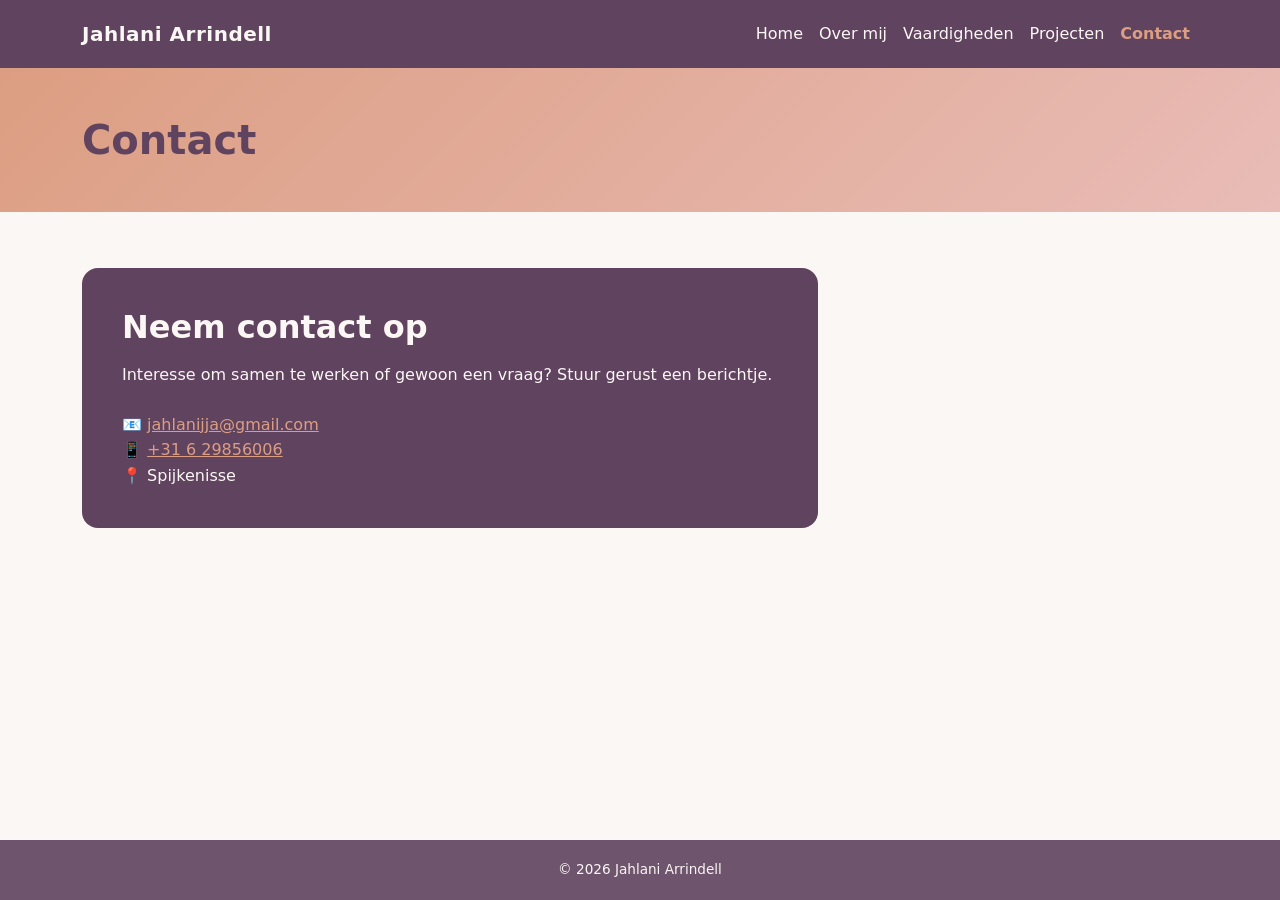
==== contact.html @ 41070d5d "g" ====
<!DOCTYPE html>
<html lang="nl">
<head>
    <meta charset="UTF-8">
    <meta name="viewport" content="width=device-width, initial-scale=1.0">
    <title>Contact — Jahlani Arrindell</title>
    <link href="https://cdn.jsdelivr.net/npm/bootstrap@5.3.3/dist/css/bootstrap.min.css" rel="stylesheet">
    <link href="style.css" rel="stylesheet">
</head>
<body>

    <nav class="navbar navbar-expand-lg sticky-top">
        <div class="container">
            <a class="navbar-brand" href="index.html">Jahlani Arrindell</a>
            <button class="navbar-toggler" type="button" data-bs-toggle="collapse" data-bs-target="#menu">
                <span class="navbar-toggler-icon"></span>
            </button>
            <div class="collapse navbar-collapse" id="menu">
                <ul class="navbar-nav ms-auto">
                    <li class="nav-item"><a class="nav-link" href="index.html">Home</a></li>
                    <li class="nav-item"><a class="nav-link" href="over.html">Over mij</a></li>
                    <li class="nav-item"><a class="nav-link" href="vaardigheden.html">Vaardigheden</a></li>
                    <li class="nav-item"><a class="nav-link" href="projecten.html">Projecten</a></li>
                    <li class="nav-item"><a class="nav-link active" href="contact.html">Contact</a></li>
                </ul>
            </div>
        </div>
    </nav>

    <main>
        <header class="page-header">
            <div class="container"><h1>Contact</h1></div>
        </header>

        <section class="content">
            <div class="container">
                <div class="row">
                    <div class="col-md-8">
                        <div class="contact-box">
                            <h2 class="mb-3">Neem contact op</h2>
                            <p>Interesse om samen te werken of gewoon een vraag? Stuur gerust een berichtje.</p>
                            <p class="mt-4 mb-0">
                                📧 <a href="mailto:jahlanijja@gmail.com">jahlanijja@gmail.com</a><br>
                                📱 <a href="tel:+31629856006">+31 6 29856006</a><br>
                                📍 Spijkenisse
                            </p>
                        </div>
                    </div>
                </div>
            </div>
        </section>
    </main>

    <footer>© 2026 Jahlani Arrindell</footer>
    <script src="https://cdn.jsdelivr.net/npm/bootstrap@5.3.3/dist/js/bootstrap.bundle.min.js"></script>
</body>
</html>
---- style.css ----
:root {
    --peach: #DC9E82;
    --sage:  #B9D2B1;
    --plum:  #60435F;
    --blue:  #6B9AC4;
    --pink:  #E9BCB7;
    --cream: #FBF7F4;
}

body {
    background: var(--cream);
    color: #2b2b2b;
    font-family: system-ui, -apple-system, sans-serif;
    line-height: 1.6;
    min-height: 100vh;
    display: flex;
    flex-direction: column;
}

main { flex: 1; }

h1, h2, h3, h4 {
    color: var(--plum);
    font-weight: 700;
}

a { color: var(--blue); }
a:hover { color: var(--plum); }

/* ===== Navbar ===== */
.navbar {
    background: var(--plum) !important;
    padding: .8rem 0;
}
.navbar-brand,
.navbar .nav-link {
    color: var(--cream) !important;
}
.navbar-brand {
    font-weight: 700;
    letter-spacing: .5px;
}
.navbar .nav-link:hover {
    color: var(--peach) !important;
}
.navbar .nav-link.active {
    color: var(--peach) !important;
    font-weight: 600;
}
.navbar-toggler { border-color: var(--cream); }
.navbar-toggler-icon { filter: invert(1); }

/* ===== Page header (kleine banner bovenaan elke pagina) ===== */
.page-header {
    background: linear-gradient(135deg, var(--peach), var(--pink));
    color: var(--plum);
    padding: 3rem 0;
}
.page-header h1 { font-size: 2.5rem; margin: 0; }
.page-header p { margin: .3rem 0 0; opacity: .85; }

/* ===== Hero (alleen homepage) ===== */
.hero {
    background: linear-gradient(135deg, var(--peach), var(--pink));
    color: var(--plum);
    padding: 6rem 0;
}
.hero h1 { font-size: 3.2rem; margin-bottom: .5rem; }
.hero .tagline { font-size: 1.3rem; opacity: .85; }
.hero-contact { margin-top: 1.5rem; font-size: .95rem; }
.hero-contact span { margin-right: 1.5rem; display: inline-block; }
.btn-plum {
    background: var(--plum);
    color: var(--cream);
    border: none;
    padding: .6rem 1.6rem;
    border-radius: .4rem;
    font-weight: 500;
    margin-top: 1.5rem;
}
.btn-plum:hover { background: var(--blue); color: var(--cream); }

/* ===== Content sections ===== */
.content { padding: 3.5rem 0; }
.section-title {
    border-bottom: 3px solid var(--peach);
    padding-bottom: .4rem;
    margin-bottom: 2rem;
    display: inline-block;
}

/* Skills */
.skill-tag {
    display: inline-block;
    background: var(--sage);
    color: var(--plum);
    padding: .4rem .9rem;
    border-radius: 2rem;
    margin: .25rem;
    font-size: .9rem;
    font-weight: 500;
}
.skill-tag.soft { background: var(--plum); color: var(--cream); }

/* Timeline */
.timeline-item {
    border-left: 3px solid var(--blue);
    padding: 0 0 1.5rem 1.2rem;
    margin-left: .5rem;
    position: relative;
}
.timeline-item::before {
    content: "";
    position: absolute;
    left: -8px; top: 4px;
    width: 13px; height: 13px;
    background: var(--blue);
    border-radius: 50%;
}
.timeline-item .year {
    color: var(--peach);
    font-weight: 700;
    font-size: .9rem;
    letter-spacing: .5px;
}
.timeline-item h4 { margin: .2rem 0 .1rem; font-size: 1.1rem; }
.timeline-item .place { color: #666; font-style: italic; margin-bottom: .4rem; }

/* Project cards */
.project-card {
    background: white;
    border-top: 5px solid var(--plum);
    padding: 1.5rem;
    border-radius: .5rem;
    height: 100%;
    transition: transform .2s;
}
.project-card:hover { transform: translateY(-4px); }
.project-card h3 { color: var(--plum); font-size: 1.2rem; margin-bottom: .3rem; }
.project-card .stack { color: var(--blue); font-size: .85rem; font-weight: 600; margin-bottom: .8rem; }

/* Contact */
.contact-box {
    background: var(--plum);
    color: var(--cream);
    padding: 2.5rem;
    border-radius: 1rem;
}
.contact-box h2 { color: var(--cream); }
.contact-box a { color: var(--peach); }
.contact-box a:hover { color: var(--pink); }

/* Footer */
footer {
    background: var(--plum);
    color: var(--cream);
    text-align: center;
    padding: 1.2rem;
    opacity: .9;
    font-size: .85rem;
}
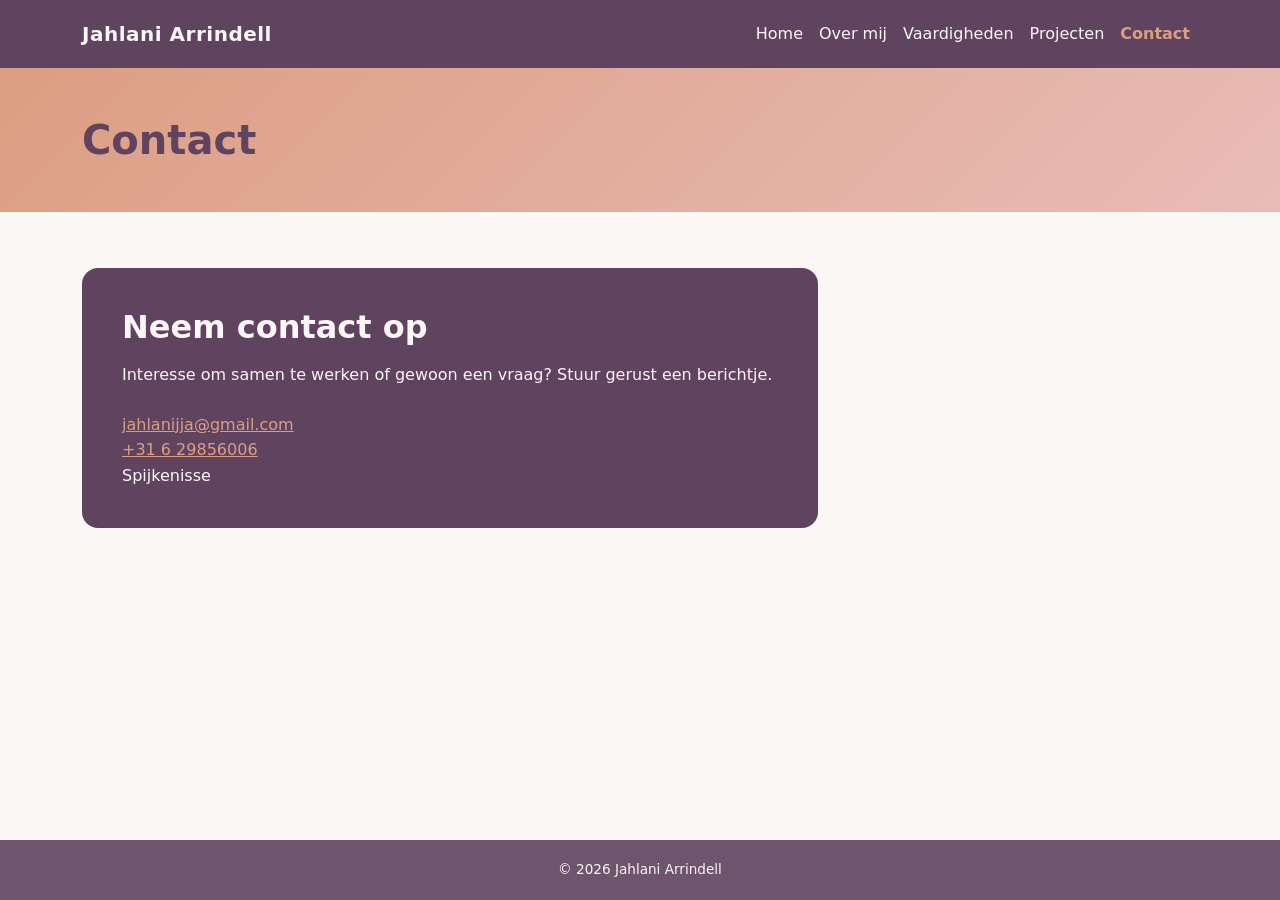
==== commit d2f33923: "g" ====
--- a/contact.html
+++ b/contact.html
@@ -40,9 +40,9 @@
                             <h2 class="mb-3">Neem contact op</h2>
                             <p>Interesse om samen te werken of gewoon een vraag? Stuur gerust een berichtje.</p>
                             <p class="mt-4 mb-0">
-                                📧 <a href="mailto:jahlanijja@gmail.com">jahlanijja@gmail.com</a><br>
-                                📱 <a href="tel:+31629856006">+31 6 29856006</a><br>
-                                📍 Spijkenisse
+                                <a href="mailto:jahlanijja@gmail.com">jahlanijja@gmail.com</a><br>
+                                <a href="tel:+31629856006">+31 6 29856006</a><br>
+                               Spijkenisse
                             </p>
                         </div>
                     </div>
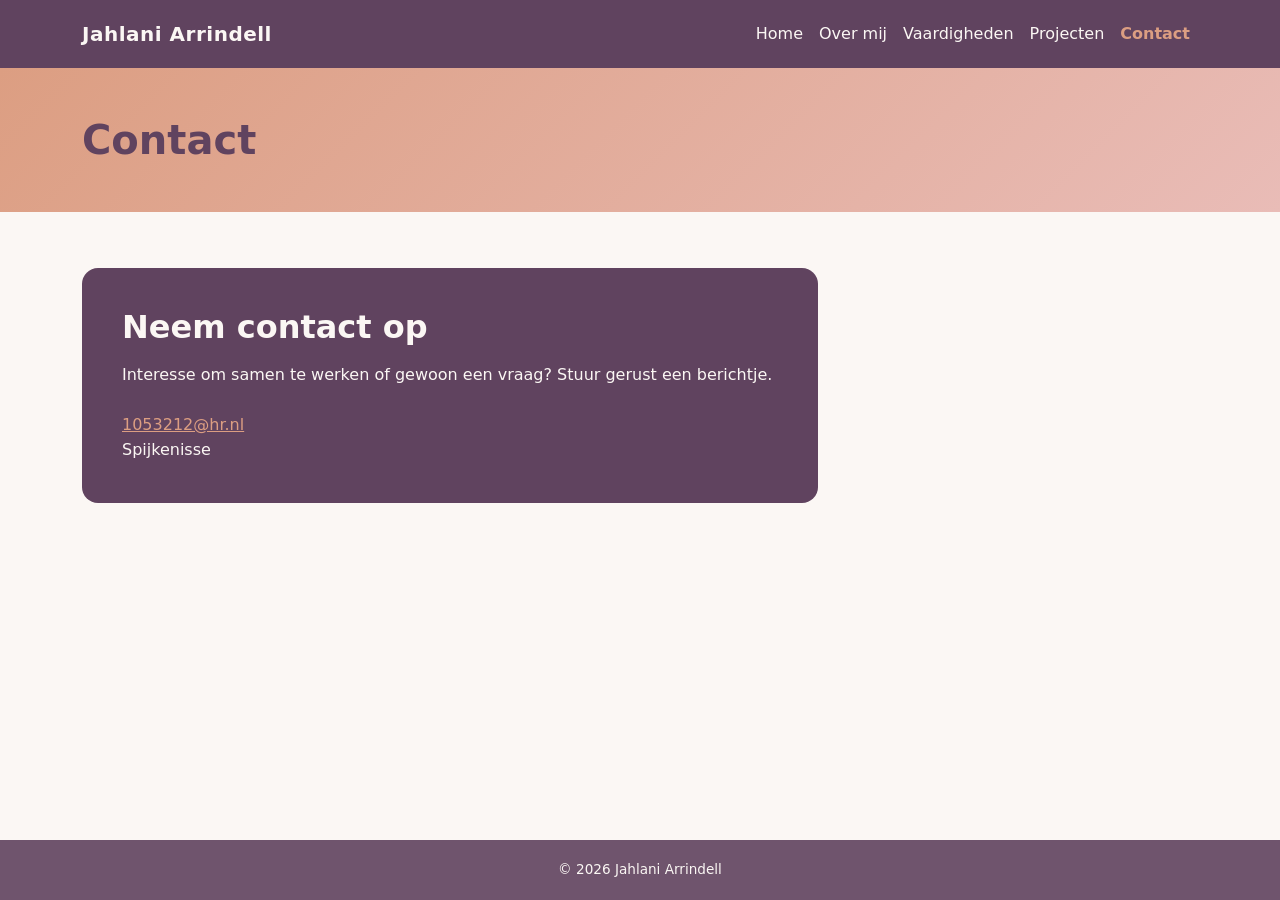
==== commit 5c5a0573: "g" ====
--- a/contact.html
+++ b/contact.html
@@ -40,8 +40,7 @@
                             <h2 class="mb-3">Neem contact op</h2>
                             <p>Interesse om samen te werken of gewoon een vraag? Stuur gerust een berichtje.</p>
                             <p class="mt-4 mb-0">
-                                <a href="mailto:jahlanijja@gmail.com">jahlanijja@gmail.com</a><br>
-                                <a href="tel:+31629856006">+31 6 29856006</a><br>
+                                <a href="mailto:1053212@hr.nl">1053212@hr.nl</a><br>
                                Spijkenisse
                             </p>
                         </div>
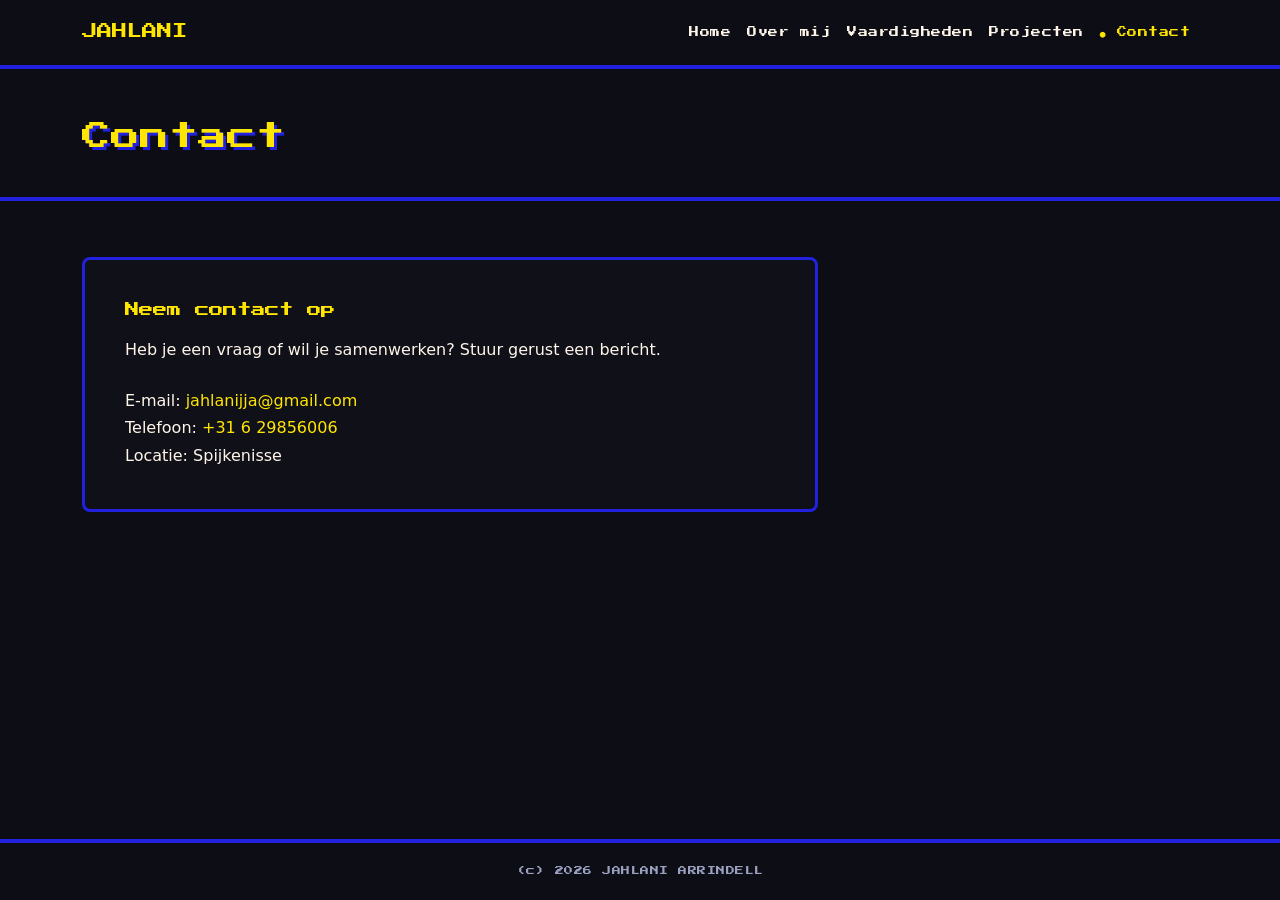
==== commit d2536dbc: "Update portfolio pages with new styling and content enhancements" ====
--- a/contact.html
+++ b/contact.html
@@ -4,14 +4,15 @@
     <meta charset="UTF-8">
     <meta name="viewport" content="width=device-width, initial-scale=1.0">
     <title>Contact — Jahlani Arrindell</title>
+    <link rel="preconnect" href="https://fonts.googleapis.com">
+    <link href="https://fonts.googleapis.com/css2?family=Press+Start+2P&display=swap" rel="stylesheet">
     <link href="https://cdn.jsdelivr.net/npm/bootstrap@5.3.3/dist/css/bootstrap.min.css" rel="stylesheet">
     <link href="style.css" rel="stylesheet">
 </head>
 <body>
-
     <nav class="navbar navbar-expand-lg sticky-top">
         <div class="container">
-            <a class="navbar-brand" href="index.html">Jahlani Arrindell</a>
+            <a class="navbar-brand" href="index.html">JAHLANI</a>
             <button class="navbar-toggler" type="button" data-bs-toggle="collapse" data-bs-target="#menu">
                 <span class="navbar-toggler-icon"></span>
             </button>
@@ -28,20 +29,18 @@
     </nav>
 
     <main>
-        <header class="page-header">
-            <div class="container"><h1>Contact</h1></div>
-        </header>
-
+        <header class="page-header"><div class="container"><h1>Contact</h1></div></header>
         <section class="content">
             <div class="container">
                 <div class="row">
                     <div class="col-md-8">
                         <div class="contact-box">
-                            <h2 class="mb-3">Neem contact op</h2>
-                            <p>Interesse om samen te werken of gewoon een vraag? Stuur gerust een berichtje.</p>
+                            <h2 class="mb-3" style="font-size:.9rem;">Neem contact op</h2>
+                            <p>Heb je een vraag of wil je samenwerken? Stuur gerust een bericht.</p>
                             <p class="mt-4 mb-0">
-                                <a href="mailto:1053212@hr.nl">1053212@hr.nl</a><br>
-                               Spijkenisse
+                                E-mail: <a href="mailto:jahlanijja@gmail.com">jahlanijja@gmail.com</a><br>
+                                Telefoon: <a href="tel:+31629856006">+31 6 29856006</a><br>
+                                Locatie: Spijkenisse
                             </p>
                         </div>
                     </div>
@@ -50,7 +49,7 @@
         </section>
     </main>
 
-    <footer>© 2026 Jahlani Arrindell</footer>
+    <footer>(c) 2026 JAHLANI ARRINDELL</footer>
     <script src="https://cdn.jsdelivr.net/npm/bootstrap@5.3.3/dist/js/bootstrap.bundle.min.js"></script>
 </body>
 </html>
--- a/style.css
+++ b/style.css
@@ -1,161 +1,247 @@
+/* ===== Pac-Man thema ===== */
 :root {
-    --peach: #DC9E82;
-    --sage:  #B9D2B1;
-    --plum:  #60435F;
-    --blue:  #6B9AC4;
-    --pink:  #E9BCB7;
-    --cream: #FBF7F4;
-}
+    --bg:     #0d0d16;   /* maze-zwart */
+    --maze:   #2121DE;   /* Pac-Man doolhof-blauw */
+    --pac:    #FFE600;   /* Pac-Man geel */
+    --blinky: #FF2D2D;   /* rode ghost */
+    --pinky:  #FFB8FF;   /* roze ghost */
+    --inky:   #29E0E0;   /* cyaan ghost */
+    --clyde:  #FFB852;   /* oranje ghost */
+    --pellet: #FFF6E9;   /* tekst / pellets */
+    --dim:    #9aa0c0;   /* gedempte tekst */
+}
+
+* { box-sizing: border-box; }
 
 body {
-    background: var(--cream);
-    color: #2b2b2b;
-    font-family: system-ui, -apple-system, sans-serif;
-    line-height: 1.6;
+    background: var(--bg);
+    color: var(--pellet);
+    font-family: "Segoe UI", system-ui, -apple-system, sans-serif;
+    line-height: 1.7;
     min-height: 100vh;
     display: flex;
     flex-direction: column;
-}
-
+    margin: 0;
+}
 main { flex: 1; }
 
-h1, h2, h3, h4 {
-    color: var(--plum);
-    font-weight: 700;
-}
-
-a { color: var(--blue); }
-a:hover { color: var(--plum); }
-
-/* ===== Navbar ===== */
+h1, h2, h3 {
+    font-family: "Press Start 2P", monospace;
+    color: var(--pac);
+    line-height: 1.4;
+}
+h4 { color: var(--pac); font-weight: 700; }
+
+a { color: var(--inky); text-decoration: none; }
+a:hover { color: var(--pac); }
+
+/* ===== Navbar = doolhofbalk ===== */
 .navbar {
-    background: var(--plum) !important;
-    padding: .8rem 0;
-}
-.navbar-brand,
+    background: var(--bg) !important;
+    border-bottom: 4px solid var(--maze);
+    padding: .9rem 0;
+}
+.navbar-brand {
+    font-family: "Press Start 2P", monospace;
+    font-size: .95rem;
+    color: var(--pac) !important;
+}
 .navbar .nav-link {
-    color: var(--cream) !important;
-}
-.navbar-brand {
-    font-weight: 700;
-    letter-spacing: .5px;
-}
-.navbar .nav-link:hover {
-    color: var(--peach) !important;
-}
+    font-family: "Press Start 2P", monospace;
+    font-size: .62rem;
+    color: var(--pellet) !important;
+    padding: .5rem .8rem;
+    letter-spacing: .5px;
+}
+.navbar .nav-link:hover { color: var(--inky) !important; }
 .navbar .nav-link.active {
-    color: var(--peach) !important;
-    font-weight: 600;
-}
-.navbar-toggler { border-color: var(--cream); }
-.navbar-toggler-icon { filter: invert(1); }
-
-/* ===== Page header (kleine banner bovenaan elke pagina) ===== */
+    color: var(--pac) !important;
+}
+.navbar .nav-link.active::before {
+    content: "● ";
+    color: var(--pac);
+    font-size: .6rem;
+}
+.navbar-toggler {
+    border: 2px solid var(--pac);
+    padding: .25rem .5rem;
+}
+.navbar-toggler-icon {
+    background-image: url("data:image/svg+xml,%3csvg xmlns='http://www.w3.org/2000/svg' viewBox='0 0 30 30'%3e%3cpath stroke='%23FFE600' stroke-width='2.5' stroke-linecap='round' d='M4 7h22M4 15h22M4 23h22'/%3e%3c/svg%3e");
+}
+
+/* ===== Hero ===== */
+.hero {
+    padding: 5.5rem 0 5rem;
+    position: relative;
+    overflow: hidden;
+}
+.hero h1 {
+    font-size: clamp(1.5rem, 5vw, 2.6rem);
+    margin-bottom: 1.2rem;
+    text-shadow: 3px 3px 0 var(--maze);
+}
+.hero .tagline {
+    font-family: "Press Start 2P", monospace;
+    font-size: .7rem;
+    color: var(--inky);
+    margin-bottom: 2rem;
+    letter-spacing: 1px;
+}
+
+/* Pac-Man eet pellets (signature) */
+.chase {
+    display: flex;
+    align-items: center;
+    gap: 1.1rem;
+    margin: 2.5rem 0 1rem;
+    height: 38px;
+}
+.pacman {
+    width: 38px; height: 38px;
+    background: var(--pac);
+    border-radius: 50%;
+    clip-path: polygon(100% 25%, 44% 50%, 100% 75%, 100% 100%, 0 100%, 0 0, 100% 0);
+    animation: chomp .35s linear infinite;
+    flex: 0 0 auto;
+}
+.pellet-dot {
+    width: 11px; height: 11px;
+    background: var(--pellet);
+    border-radius: 50%;
+    flex: 0 0 auto;
+}
+@keyframes chomp {
+    0%, 100% { clip-path: polygon(100% 25%, 44% 50%, 100% 75%, 100% 100%, 0 100%, 0 0, 100% 0); }
+    50%      { clip-path: polygon(100% 50%, 44% 50%, 100% 50%, 100% 100%, 0 100%, 0 0, 100% 0); }
+}
+
+.btn-pac {
+    background: var(--pac);
+    color: var(--bg);
+    font-family: "Press Start 2P", monospace;
+    font-size: .65rem;
+    border: none;
+    padding: .9rem 1.4rem;
+    border-radius: 4px;
+    letter-spacing: .5px;
+}
+.btn-pac:hover { background: var(--inky); color: var(--bg); }
+
+/* ===== Page header (subpagina's) ===== */
 .page-header {
-    background: linear-gradient(135deg, var(--peach), var(--pink));
-    color: var(--plum);
-    padding: 3rem 0;
-}
-.page-header h1 { font-size: 2.5rem; margin: 0; }
-.page-header p { margin: .3rem 0 0; opacity: .85; }
-
-/* ===== Hero (alleen homepage) ===== */
-.hero {
-    background: linear-gradient(135deg, var(--peach), var(--pink));
-    color: var(--plum);
-    padding: 6rem 0;
-}
-.hero h1 { font-size: 3.2rem; margin-bottom: .5rem; }
-.hero .tagline { font-size: 1.3rem; opacity: .85; }
-.hero-contact { margin-top: 1.5rem; font-size: .95rem; }
-.hero-contact span { margin-right: 1.5rem; display: inline-block; }
-.btn-plum {
-    background: var(--plum);
-    color: var(--cream);
-    border: none;
-    padding: .6rem 1.6rem;
-    border-radius: .4rem;
-    font-weight: 500;
-    margin-top: 1.5rem;
-}
-.btn-plum:hover { background: var(--blue); color: var(--cream); }
-
-/* ===== Content sections ===== */
+    border-bottom: 4px solid var(--maze);
+    padding: 3rem 0 2.5rem;
+}
+.page-header h1 {
+    font-size: clamp(1.2rem, 4vw, 1.8rem);
+    margin: 0;
+    text-shadow: 3px 3px 0 var(--maze);
+}
+
+/* ===== Content ===== */
 .content { padding: 3.5rem 0; }
 .section-title {
-    border-bottom: 3px solid var(--peach);
-    padding-bottom: .4rem;
+    font-size: 1rem;
+    border-bottom: 3px solid var(--pac);
+    padding-bottom: .5rem;
     margin-bottom: 2rem;
     display: inline-block;
 }
 
-/* Skills */
+/* Skills = pellets */
 .skill-tag {
     display: inline-block;
-    background: var(--sage);
-    color: var(--plum);
-    padding: .4rem .9rem;
+    background: transparent;
+    color: var(--pellet);
+    border: 2px solid var(--maze);
+    padding: .45rem 1rem;
     border-radius: 2rem;
-    margin: .25rem;
+    margin: .3rem;
     font-size: .9rem;
-    font-weight: 500;
-}
-.skill-tag.soft { background: var(--plum); color: var(--cream); }
+}
+.skill-tag.soft {
+    border-color: var(--pinky);
+    color: var(--pinky);
+}
 
 /* Timeline */
 .timeline-item {
-    border-left: 3px solid var(--blue);
-    padding: 0 0 1.5rem 1.2rem;
+    border-left: 3px solid var(--maze);
+    padding: 0 0 1.6rem 1.3rem;
     margin-left: .5rem;
     position: relative;
 }
 .timeline-item::before {
     content: "";
     position: absolute;
-    left: -8px; top: 4px;
-    width: 13px; height: 13px;
-    background: var(--blue);
+    left: -9px; top: 5px;
+    width: 14px; height: 14px;
+    background: var(--pac);
     border-radius: 50%;
 }
 .timeline-item .year {
-    color: var(--peach);
-    font-weight: 700;
-    font-size: .9rem;
-    letter-spacing: .5px;
-}
-.timeline-item h4 { margin: .2rem 0 .1rem; font-size: 1.1rem; }
-.timeline-item .place { color: #666; font-style: italic; margin-bottom: .4rem; }
-
-/* Project cards */
+    font-family: "Press Start 2P", monospace;
+    color: var(--inky);
+    font-size: .6rem;
+    letter-spacing: .5px;
+}
+.timeline-item h4 { margin: .5rem 0 .1rem; font-size: 1.1rem; }
+.timeline-item .place { color: var(--dim); font-style: italic; margin-bottom: .4rem; }
+
+/* Project cards = ghosts */
 .project-card {
-    background: white;
-    border-top: 5px solid var(--plum);
+    background: #14142099;
+    border: 2px solid var(--maze);
+    border-top-width: 6px;
     padding: 1.5rem;
-    border-radius: .5rem;
+    border-radius: 6px;
     height: 100%;
-    transition: transform .2s;
-}
-.project-card:hover { transform: translateY(-4px); }
-.project-card h3 { color: var(--plum); font-size: 1.2rem; margin-bottom: .3rem; }
-.project-card .stack { color: var(--blue); font-size: .85rem; font-weight: 600; margin-bottom: .8rem; }
+}
+.project-card.ghost-red    { border-top-color: var(--blinky); }
+.project-card.ghost-pink   { border-top-color: var(--pinky); }
+.project-card.ghost-cyan   { border-top-color: var(--inky); }
+.project-card h3 { font-size: .85rem; margin-bottom: .6rem; }
+.project-card .stack {
+    font-family: "Press Start 2P", monospace;
+    color: var(--inky);
+    font-size: .55rem;
+    margin-bottom: .9rem;
+    line-height: 1.6;
+}
+.project-card .repo {
+    display: inline-block;
+    margin-top: .8rem;
+    font-family: "Press Start 2P", monospace;
+    font-size: .55rem;
+    color: var(--pac);
+    border: 2px solid var(--pac);
+    padding: .45rem .7rem;
+    border-radius: 4px;
+}
+.project-card .repo:hover { background: var(--pac); color: var(--bg); }
 
 /* Contact */
 .contact-box {
-    background: var(--plum);
-    color: var(--cream);
+    border: 3px solid var(--maze);
     padding: 2.5rem;
-    border-radius: 1rem;
-}
-.contact-box h2 { color: var(--cream); }
-.contact-box a { color: var(--peach); }
-.contact-box a:hover { color: var(--pink); }
-
-/* Footer */
+    border-radius: 8px;
+    background: #14142066;
+}
+.contact-box a { color: var(--pac); }
+.contact-box a:hover { color: var(--inky); }
+
 footer {
-    background: var(--plum);
-    color: var(--cream);
+    border-top: 4px solid var(--maze);
     text-align: center;
-    padding: 1.2rem;
-    opacity: .9;
-    font-size: .85rem;
-}
+    padding: 1.3rem;
+    color: var(--dim);
+    font-family: "Press Start 2P", monospace;
+    font-size: .55rem;
+    letter-spacing: .5px;
+}
+
+/* Toegankelijkheid: animatie uit bij voorkeur */
+@media (prefers-reduced-motion: reduce) {
+    .pacman { animation: none; }
+}
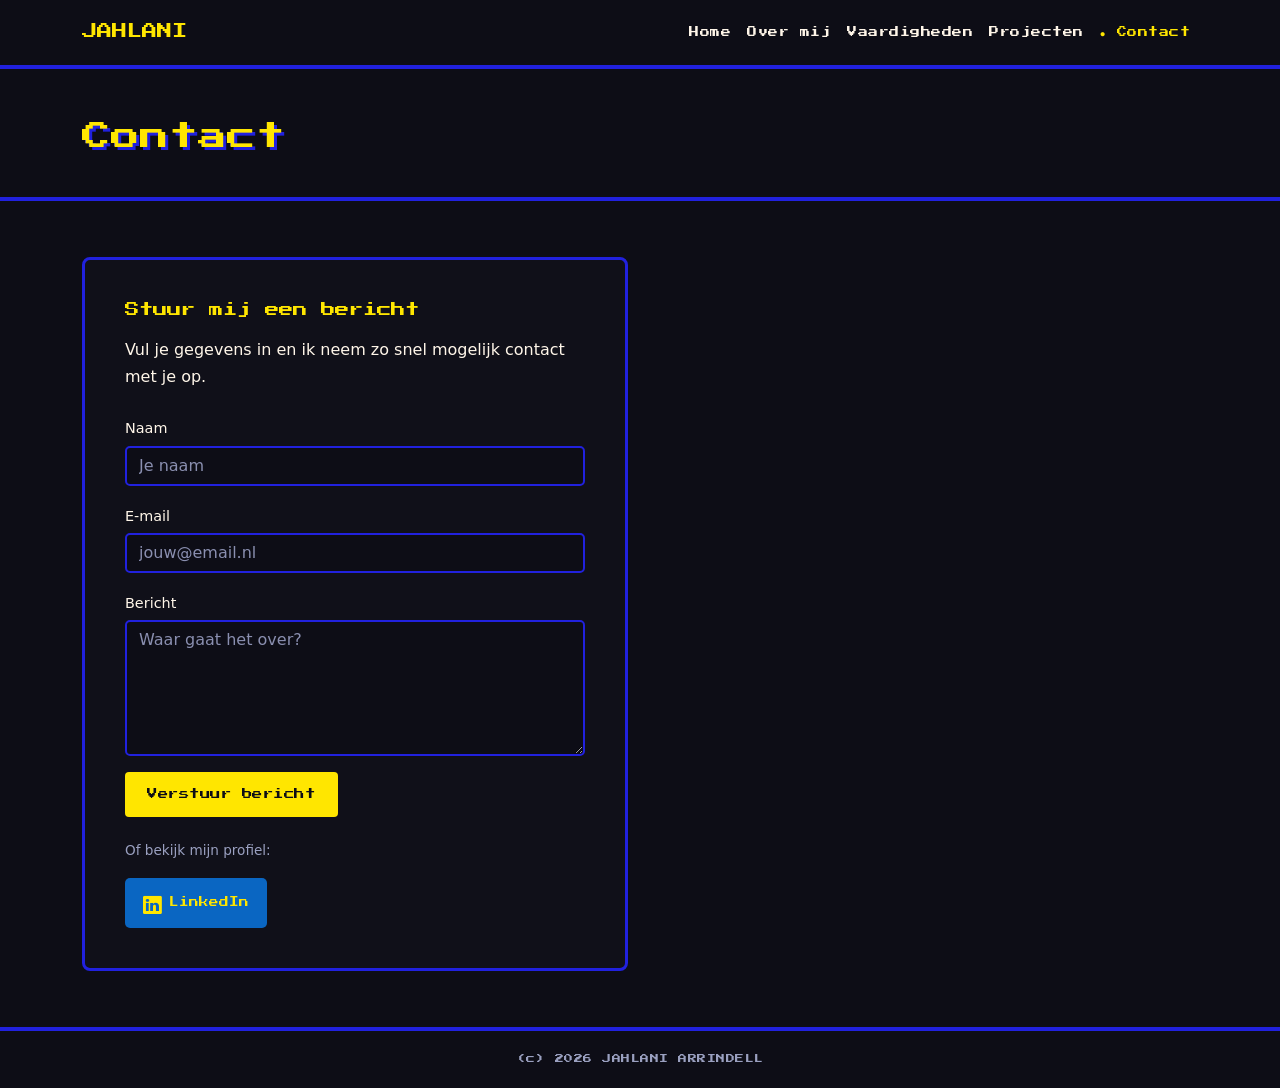
==== commit 56d27dae: "f" ====
--- a/contact.html
+++ b/contact.html
@@ -7,6 +7,7 @@
     <link rel="preconnect" href="https://fonts.googleapis.com">
     <link href="https://fonts.googleapis.com/css2?family=Press+Start+2P&display=swap" rel="stylesheet">
     <link href="https://cdn.jsdelivr.net/npm/bootstrap@5.3.3/dist/css/bootstrap.min.css" rel="stylesheet">
+    <link href="https://cdn.jsdelivr.net/npm/bootstrap-icons@1.11.3/font/bootstrap-icons.css" rel="stylesheet">
     <link href="style.css" rel="stylesheet">
 </head>
 <body>
@@ -33,15 +34,31 @@
         <section class="content">
             <div class="container">
                 <div class="row">
-                    <div class="col-md-8">
+                    <div class="col-md-8 col-lg-6">
                         <div class="contact-box">
-                            <h2 class="mb-3" style="font-size:.9rem;">Neem contact op</h2>
-                            <p>Heb je een vraag of wil je samenwerken? Stuur gerust een bericht.</p>
-                            <p class="mt-4 mb-0">
-                                E-mail: <a href="mailto:jahlanijja@gmail.com">jahlanijja@gmail.com</a><br>
-                                Telefoon: <a href="tel:+31629856006">+31 6 29856006</a><br>
-                                Locatie: Spijkenisse
-                            </p>
+                            <h2 class="mb-3" style="font-size:.9rem;">Stuur mij een bericht</h2>
+                            <p class="mb-4">Vul je gegevens in en ik neem zo snel mogelijk contact met je op.</p>
+
+                            <form action="https://formspree.io/f/JOUW_FORM_ID" method="POST">
+                                <div class="mb-3">
+                                    <label class="form-label" for="naam">Naam</label>
+                                    <input type="text" class="form-control" id="naam" name="naam" placeholder="Je naam" required>
+                                </div>
+                                <div class="mb-3">
+                                    <label class="form-label" for="email">E-mail</label>
+                                    <input type="email" class="form-control" id="email" name="email" placeholder="jouw@email.nl" required>
+                                </div>
+                                <div class="mb-3">
+                                    <label class="form-label" for="bericht">Bericht</label>
+                                    <textarea class="form-control" id="bericht" name="bericht" rows="5" placeholder="Waar gaat het over?" required></textarea>
+                                </div>
+                                <button type="submit" class="btn btn-pac">Verstuur bericht</button>
+                            </form>
+
+                            <p class="contact-divider">Of bekijk mijn profiel:</p>
+                            <a href="https://www.linkedin.com/in/JOUW-PROFIEL" target="_blank" rel="noopener" class="btn-linkedin">
+                                <i class="bi bi-linkedin"></i> LinkedIn
+                            </a>
                         </div>
                     </div>
                 </div>
@@ -52,4 +69,4 @@
     <footer>(c) 2026 JAHLANI ARRINDELL</footer>
     <script src="https://cdn.jsdelivr.net/npm/bootstrap@5.3.3/dist/js/bootstrap.bundle.min.js"></script>
 </body>
-</html>
+</html>
--- a/style.css
+++ b/style.css
@@ -245,3 +245,92 @@
 @media (prefers-reduced-motion: reduce) {
     .pacman { animation: none; }
 }
+
+/* ===== Tech-iconen raster ===== */
+.tech-grid {
+    display: grid;
+    grid-template-columns: repeat(auto-fill, minmax(115px, 1fr));
+    gap: 1rem;
+    margin-bottom: 1rem;
+}
+.tech-item {
+    border: 2px solid var(--maze);
+    border-radius: 8px;
+    padding: 1.3rem .5rem 1rem;
+    text-align: center;
+    background: #14142066;
+    transition: border-color .2s, transform .2s;
+}
+.tech-item:hover {
+    border-color: var(--pac);
+    transform: translateY(-3px);
+}
+.tech-item i {
+    font-size: 2.7rem;
+    display: block;
+    margin-bottom: .7rem;
+    color: var(--pellet);
+}
+.tech-item .name {
+    font-size: .82rem;
+    color: var(--pellet);
+}
+
+/* ===== Profielfoto op home ===== */
+.profile-photo {
+    width: 100%;
+    max-width: 260px;
+    aspect-ratio: 1 / 1;
+    object-fit: cover;
+    border-radius: 50%;
+    border: 5px solid var(--pac);
+    box-shadow: 0 0 0 6px var(--maze);
+}
+.hero .intro-text {
+    font-size: 1rem;
+    color: var(--pellet);
+    max-width: 30rem;
+    margin-bottom: 1.6rem;
+}
+
+/* ===== Contactformulier ===== */
+.form-label {
+    color: var(--pellet);
+    font-size: .9rem;
+    margin-bottom: .3rem;
+}
+.contact-box .form-control {
+    background: #0d0d16;
+    border: 2px solid var(--maze);
+    color: var(--pellet);
+    border-radius: 5px;
+}
+.contact-box .form-control::placeholder { color: #8a8fb0; }
+.contact-box .form-control:focus {
+    background: #0d0d16;
+    border-color: var(--pac);
+    color: var(--pellet);
+    box-shadow: 0 0 0 .2rem rgba(255, 230, 0, .25);
+}
+
+/* ===== LinkedIn knop ===== */
+.contact-divider {
+    margin: 1.4rem 0 1rem;
+    color: var(--dim);
+    font-size: .85rem;
+}
+.btn-linkedin {
+    display: inline-flex;
+    align-items: center;
+    gap: .55rem;
+    background: #0A66C2;
+    color: #fff;
+    font-family: "Press Start 2P", monospace;
+    font-size: .6rem;
+    line-height: 1.4;
+    padding: .75rem 1.1rem;
+    border-radius: 5px;
+    text-decoration: none;
+}
+.btn-linkedin:hover { background: #094f96; color: #fff; }
+.btn-linkedin i { font-size: 1.15rem; }
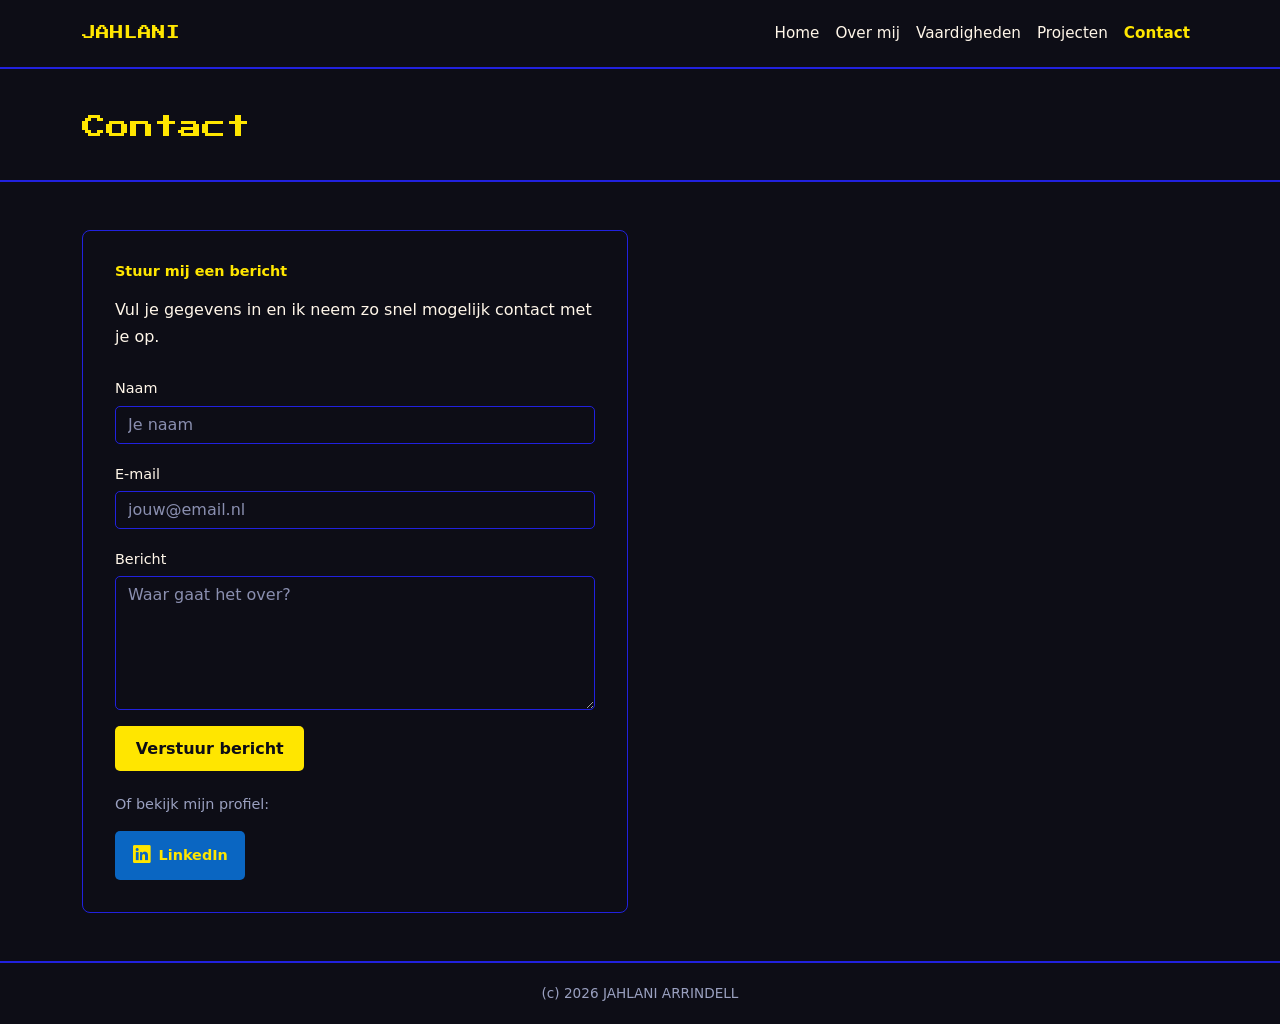
==== commit 46218071: "f" ====
--- a/contact.html
+++ b/contact.html
@@ -39,7 +39,9 @@
                             <h2 class="mb-3" style="font-size:.9rem;">Stuur mij een bericht</h2>
                             <p class="mb-4">Vul je gegevens in en ik neem zo snel mogelijk contact met je op.</p>
 
-                            <form action="https://formspree.io/f/JOUW_FORM_ID" method="POST">
+                            <form id="contactForm" action="https://formspree.io/f/xnjknzzq" method="POST">
+                                <input type="hidden" name="_subject" value="Nieuw bericht via je portfolio">
+                                <input type="text" name="_gotcha" style="display:none" tabindex="-1" autocomplete="off">
                                 <div class="mb-3">
                                     <label class="form-label" for="naam">Naam</label>
                                     <input type="text" class="form-control" id="naam" name="naam" placeholder="Je naam" required>
@@ -54,9 +56,10 @@
                                 </div>
                                 <button type="submit" class="btn btn-pac">Verstuur bericht</button>
                             </form>
+                            <p id="formStatus" class="mt-3 mb-0" style="display:none;"></p>
 
                             <p class="contact-divider">Of bekijk mijn profiel:</p>
-                            <a href="https://www.linkedin.com/in/JOUW-PROFIEL" target="_blank" rel="noopener" class="btn-linkedin">
+                            <a href="https://www.linkedin.com/in/jahlani-arrindell-95ba42339/" target="_blank" rel="noopener" class="btn-linkedin">
                                 <i class="bi bi-linkedin"></i> LinkedIn
                             </a>
                         </div>
@@ -68,5 +71,44 @@
 
     <footer>(c) 2026 JAHLANI ARRINDELL</footer>
     <script src="https://cdn.jsdelivr.net/npm/bootstrap@5.3.3/dist/js/bootstrap.bundle.min.js"></script>
+    <script>
+        var form = document.getElementById('contactForm');
+        var status = document.getElementById('formStatus');
+
+        form.addEventListener('submit', function (e) {
+            e.preventDefault();
+            status.style.display = 'block';
+            status.style.color = '#FFF6E9';
+            status.textContent = 'Bezig met verzenden...';
+
+            var data = new FormData(form);
+
+            fetch(form.action, {
+                method: 'POST',
+                body: data,
+                headers: { 'Accept': 'application/json' }
+            })
+            .then(function (res) {
+                if (res.ok) {
+                    status.style.color = '#29E0E0';
+                    status.textContent = 'Bedankt. Je bericht is verstuurd.';
+                    form.reset();
+                } else {
+                    res.json().then(function (json) {
+                        status.style.color = '#FFB8FF';
+                        if (json && json.errors && json.errors.length) {
+                            status.textContent = json.errors.map(function (er) { return er.message; }).join(', ');
+                        } else {
+                            status.textContent = 'Er ging iets mis. Probeer het later opnieuw.';
+                        }
+                    });
+                }
+            })
+            .catch(function () {
+                status.style.color = '#FFB8FF';
+                status.textContent = 'Er ging iets mis. Controleer je internetverbinding.';
+            });
+        });
+    </script>
 </body>
 </html>
--- a/style.css
+++ b/style.css
@@ -1,14 +1,12 @@
-/* ===== Pac-Man thema ===== */
+/* ===== Pac-Man thema (basic) ===== */
 :root {
-    --bg:     #0d0d16;   /* maze-zwart */
-    --maze:   #2121DE;   /* Pac-Man doolhof-blauw */
-    --pac:    #FFE600;   /* Pac-Man geel */
-    --blinky: #FF2D2D;   /* rode ghost */
-    --pinky:  #FFB8FF;   /* roze ghost */
-    --inky:   #29E0E0;   /* cyaan ghost */
-    --clyde:  #FFB852;   /* oranje ghost */
-    --pellet: #FFF6E9;   /* tekst / pellets */
-    --dim:    #9aa0c0;   /* gedempte tekst */
+    --bg:     #0d0d16;
+    --maze:   #2121DE;
+    --pac:    #FFE600;
+    --pinky:  #FFB8FF;
+    --inky:   #29E0E0;
+    --pellet: #FFF6E9;
+    --dim:    #9aa0c0;
 }
 
 * { box-sizing: border-box; }
@@ -25,228 +23,134 @@
 }
 main { flex: 1; }
 
-h1, h2, h3 {
-    font-family: "Press Start 2P", monospace;
-    color: var(--pac);
-    line-height: 1.4;
-}
-h4 { color: var(--pac); font-weight: 700; }
+h2, h3, h4 { color: var(--pac); font-weight: 700; }
 
 a { color: var(--inky); text-decoration: none; }
 a:hover { color: var(--pac); }
 
-/* ===== Navbar = doolhofbalk ===== */
+/* ===== Navbar ===== */
 .navbar {
     background: var(--bg) !important;
-    border-bottom: 4px solid var(--maze);
-    padding: .9rem 0;
+    border-bottom: 2px solid var(--maze);
+    padding: .8rem 0;
 }
 .navbar-brand {
     font-family: "Press Start 2P", monospace;
+    font-size: .85rem;
+    color: var(--pac) !important;
+}
+.navbar .nav-link {
+    color: var(--pellet) !important;
     font-size: .95rem;
-    color: var(--pac) !important;
-}
-.navbar .nav-link {
-    font-family: "Press Start 2P", monospace;
-    font-size: .62rem;
-    color: var(--pellet) !important;
     padding: .5rem .8rem;
-    letter-spacing: .5px;
 }
 .navbar .nav-link:hover { color: var(--inky) !important; }
-.navbar .nav-link.active {
-    color: var(--pac) !important;
-}
-.navbar .nav-link.active::before {
-    content: "● ";
-    color: var(--pac);
-    font-size: .6rem;
-}
-.navbar-toggler {
-    border: 2px solid var(--pac);
-    padding: .25rem .5rem;
-}
+.navbar .nav-link.active { color: var(--pac) !important; font-weight: 600; }
+.navbar-toggler { border: 1px solid var(--pac); padding: .25rem .5rem; }
 .navbar-toggler-icon {
     background-image: url("data:image/svg+xml,%3csvg xmlns='http://www.w3.org/2000/svg' viewBox='0 0 30 30'%3e%3cpath stroke='%23FFE600' stroke-width='2.5' stroke-linecap='round' d='M4 7h22M4 15h22M4 23h22'/%3e%3c/svg%3e");
 }
 
 /* ===== Hero ===== */
-.hero {
-    padding: 5.5rem 0 5rem;
-    position: relative;
-    overflow: hidden;
-}
+.hero { padding: 4.5rem 0 4rem; }
 .hero h1 {
-    font-size: clamp(1.5rem, 5vw, 2.6rem);
-    margin-bottom: 1.2rem;
-    text-shadow: 3px 3px 0 var(--maze);
+    font-family: "Press Start 2P", monospace;
+    font-size: clamp(1.3rem, 4.5vw, 2.1rem);
+    color: var(--pac);
+    margin-bottom: 1.1rem;
+    line-height: 1.4;
 }
 .hero .tagline {
-    font-family: "Press Start 2P", monospace;
-    font-size: .7rem;
+    font-size: 1rem;
     color: var(--inky);
-    margin-bottom: 2rem;
-    letter-spacing: 1px;
-}
-
-/* Pac-Man eet pellets (signature) */
+    margin-bottom: 1.4rem;
+}
+.hero .intro-text {
+    font-size: 1rem;
+    color: var(--pellet);
+    max-width: 32rem;
+    margin-bottom: 1.6rem;
+}
+
+/* Pac-Man + pellets (statisch, rustig) */
 .chase {
     display: flex;
     align-items: center;
-    gap: 1.1rem;
-    margin: 2.5rem 0 1rem;
-    height: 38px;
+    gap: 1rem;
+    margin: 1.6rem 0;
+    height: 30px;
 }
 .pacman {
-    width: 38px; height: 38px;
+    width: 30px; height: 30px;
     background: var(--pac);
     border-radius: 50%;
     clip-path: polygon(100% 25%, 44% 50%, 100% 75%, 100% 100%, 0 100%, 0 0, 100% 0);
-    animation: chomp .35s linear infinite;
     flex: 0 0 auto;
 }
 .pellet-dot {
-    width: 11px; height: 11px;
+    width: 9px; height: 9px;
     background: var(--pellet);
     border-radius: 50%;
     flex: 0 0 auto;
-}
-@keyframes chomp {
-    0%, 100% { clip-path: polygon(100% 25%, 44% 50%, 100% 75%, 100% 100%, 0 100%, 0 0, 100% 0); }
-    50%      { clip-path: polygon(100% 50%, 44% 50%, 100% 50%, 100% 100%, 0 100%, 0 0, 100% 0); }
 }
 
 .btn-pac {
     background: var(--pac);
     color: var(--bg);
-    font-family: "Press Start 2P", monospace;
-    font-size: .65rem;
+    font-weight: 600;
     border: none;
-    padding: .9rem 1.4rem;
-    border-radius: 4px;
-    letter-spacing: .5px;
+    padding: .65rem 1.3rem;
+    border-radius: 5px;
 }
 .btn-pac:hover { background: var(--inky); color: var(--bg); }
+
+/* ===== Profielfoto ===== */
+.profile-photo {
+    width: 100%;
+    max-width: 240px;
+    aspect-ratio: 1 / 1;
+    object-fit: cover;
+    border-radius: 50%;
+    border: 4px solid var(--pac);
+}
 
 /* ===== Page header (subpagina's) ===== */
 .page-header {
-    border-bottom: 4px solid var(--maze);
-    padding: 3rem 0 2.5rem;
+    border-bottom: 2px solid var(--maze);
+    padding: 2.6rem 0 2.2rem;
 }
 .page-header h1 {
-    font-size: clamp(1.2rem, 4vw, 1.8rem);
+    font-family: "Press Start 2P", monospace;
+    font-size: clamp(1.1rem, 3.5vw, 1.5rem);
+    color: var(--pac);
     margin: 0;
-    text-shadow: 3px 3px 0 var(--maze);
+    line-height: 1.4;
 }
 
 /* ===== Content ===== */
-.content { padding: 3.5rem 0; }
+.content { padding: 3rem 0; }
 .section-title {
-    font-size: 1rem;
-    border-bottom: 3px solid var(--pac);
-    padding-bottom: .5rem;
-    margin-bottom: 2rem;
+    font-size: 1.3rem;
+    border-bottom: 2px solid var(--pac);
+    padding-bottom: .4rem;
+    margin-bottom: 1.6rem;
     display: inline-block;
 }
 
-/* Skills = pellets */
+/* Skills */
 .skill-tag {
     display: inline-block;
     background: transparent;
     color: var(--pellet);
-    border: 2px solid var(--maze);
-    padding: .45rem 1rem;
+    border: 1px solid var(--maze);
+    padding: .4rem .9rem;
     border-radius: 2rem;
     margin: .3rem;
     font-size: .9rem;
 }
-.skill-tag.soft {
-    border-color: var(--pinky);
-    color: var(--pinky);
-}
-
-/* Timeline */
-.timeline-item {
-    border-left: 3px solid var(--maze);
-    padding: 0 0 1.6rem 1.3rem;
-    margin-left: .5rem;
-    position: relative;
-}
-.timeline-item::before {
-    content: "";
-    position: absolute;
-    left: -9px; top: 5px;
-    width: 14px; height: 14px;
-    background: var(--pac);
-    border-radius: 50%;
-}
-.timeline-item .year {
-    font-family: "Press Start 2P", monospace;
-    color: var(--inky);
-    font-size: .6rem;
-    letter-spacing: .5px;
-}
-.timeline-item h4 { margin: .5rem 0 .1rem; font-size: 1.1rem; }
-.timeline-item .place { color: var(--dim); font-style: italic; margin-bottom: .4rem; }
-
-/* Project cards = ghosts */
-.project-card {
-    background: #14142099;
-    border: 2px solid var(--maze);
-    border-top-width: 6px;
-    padding: 1.5rem;
-    border-radius: 6px;
-    height: 100%;
-}
-.project-card.ghost-red    { border-top-color: var(--blinky); }
-.project-card.ghost-pink   { border-top-color: var(--pinky); }
-.project-card.ghost-cyan   { border-top-color: var(--inky); }
-.project-card h3 { font-size: .85rem; margin-bottom: .6rem; }
-.project-card .stack {
-    font-family: "Press Start 2P", monospace;
-    color: var(--inky);
-    font-size: .55rem;
-    margin-bottom: .9rem;
-    line-height: 1.6;
-}
-.project-card .repo {
-    display: inline-block;
-    margin-top: .8rem;
-    font-family: "Press Start 2P", monospace;
-    font-size: .55rem;
-    color: var(--pac);
-    border: 2px solid var(--pac);
-    padding: .45rem .7rem;
-    border-radius: 4px;
-}
-.project-card .repo:hover { background: var(--pac); color: var(--bg); }
-
-/* Contact */
-.contact-box {
-    border: 3px solid var(--maze);
-    padding: 2.5rem;
-    border-radius: 8px;
-    background: #14142066;
-}
-.contact-box a { color: var(--pac); }
-.contact-box a:hover { color: var(--inky); }
-
-footer {
-    border-top: 4px solid var(--maze);
-    text-align: center;
-    padding: 1.3rem;
-    color: var(--dim);
-    font-family: "Press Start 2P", monospace;
-    font-size: .55rem;
-    letter-spacing: .5px;
-}
-
-/* Toegankelijkheid: animatie uit bij voorkeur */
-@media (prefers-reduced-motion: reduce) {
-    .pacman { animation: none; }
-}
-
-/* ===== Tech-iconen raster ===== */
+.skill-tag.soft { border-color: var(--pinky); color: var(--pinky); }
+
+/* Tech-iconen raster */
 .tech-grid {
     display: grid;
     grid-template-columns: repeat(auto-fill, minmax(115px, 1fr));
@@ -254,54 +158,72 @@
     margin-bottom: 1rem;
 }
 .tech-item {
-    border: 2px solid var(--maze);
+    border: 1px solid var(--maze);
     border-radius: 8px;
-    padding: 1.3rem .5rem 1rem;
+    padding: 1.2rem .5rem 1rem;
     text-align: center;
-    background: #14142066;
-    transition: border-color .2s, transform .2s;
-}
-.tech-item:hover {
-    border-color: var(--pac);
-    transform: translateY(-3px);
 }
 .tech-item i {
-    font-size: 2.7rem;
+    font-size: 2.5rem;
     display: block;
-    margin-bottom: .7rem;
-    color: var(--pellet);
-}
-.tech-item .name {
-    font-size: .82rem;
-    color: var(--pellet);
-}
-
-/* ===== Profielfoto op home ===== */
-.profile-photo {
-    width: 100%;
-    max-width: 260px;
-    aspect-ratio: 1 / 1;
-    object-fit: cover;
-    border-radius: 50%;
-    border: 5px solid var(--pac);
-    box-shadow: 0 0 0 6px var(--maze);
-}
-.hero .intro-text {
-    font-size: 1rem;
-    color: var(--pellet);
-    max-width: 30rem;
-    margin-bottom: 1.6rem;
-}
-
-/* ===== Contactformulier ===== */
-.form-label {
-    color: var(--pellet);
-    font-size: .9rem;
-    margin-bottom: .3rem;
-}
+    margin-bottom: .6rem;
+    color: var(--pellet);
+}
+.tech-item .name { font-size: .82rem; color: var(--pellet); }
+
+/* Timeline */
+.timeline-item {
+    border-left: 2px solid var(--maze);
+    padding: 0 0 1.5rem 1.2rem;
+    margin-left: .5rem;
+    position: relative;
+}
+.timeline-item::before {
+    content: "";
+    position: absolute;
+    left: -7px; top: 6px;
+    width: 11px; height: 11px;
+    background: var(--pac);
+    border-radius: 50%;
+}
+.timeline-item .year { color: var(--inky); font-size: .85rem; font-weight: 600; }
+.timeline-item h4 { margin: .4rem 0 .1rem; font-size: 1.1rem; }
+.timeline-item .place { color: var(--dim); font-style: italic; margin-bottom: .4rem; }
+
+/* Project cards (één kleur) */
+.project-card {
+    border: 1px solid var(--maze);
+    border-top: 4px solid var(--pac);
+    padding: 1.4rem;
+    border-radius: 6px;
+    height: 100%;
+}
+.project-card h3 { font-size: 1.15rem; margin-bottom: .4rem; }
+.project-card .stack { color: var(--inky); font-size: .85rem; margin-bottom: .7rem; }
+.project-card .repo {
+    display: inline-block;
+    margin-top: .7rem;
+    font-size: .85rem;
+    color: var(--pac);
+    border: 1px solid var(--pac);
+    padding: .4rem .8rem;
+    border-radius: 5px;
+}
+.project-card .repo:hover { background: var(--pac); color: var(--bg); }
+
+/* Contact */
+.contact-box {
+    border: 1px solid var(--maze);
+    padding: 2rem;
+    border-radius: 8px;
+}
+.contact-box a { color: var(--pac); }
+.contact-box a:hover { color: var(--inky); }
+
+.form-label { color: var(--pellet); font-size: .9rem; margin-bottom: .3rem; }
 .contact-box .form-control {
     background: #0d0d16;
-    border: 2px solid var(--maze);
+    border: 1px solid var(--maze);
     color: var(--pellet);
     border-radius: 5px;
 }
@@ -310,27 +232,30 @@
     background: #0d0d16;
     border-color: var(--pac);
     color: var(--pellet);
-    box-shadow: 0 0 0 .2rem rgba(255, 230, 0, .25);
-}
-
-/* ===== LinkedIn knop ===== */
-.contact-divider {
-    margin: 1.4rem 0 1rem;
-    color: var(--dim);
-    font-size: .85rem;
-}
+    box-shadow: 0 0 0 .2rem rgba(255, 230, 0, .2);
+}
+
+/* LinkedIn knop */
+.contact-divider { margin: 1.3rem 0 .9rem; color: var(--dim); font-size: .9rem; }
 .btn-linkedin {
     display: inline-flex;
     align-items: center;
-    gap: .55rem;
+    gap: .5rem;
     background: #0A66C2;
     color: #fff;
-    font-family: "Press Start 2P", monospace;
-    font-size: .6rem;
-    line-height: 1.4;
-    padding: .75rem 1.1rem;
+    font-size: .9rem;
+    font-weight: 600;
+    padding: .6rem 1.1rem;
     border-radius: 5px;
     text-decoration: none;
 }
 .btn-linkedin:hover { background: #094f96; color: #fff; }
-.btn-linkedin i { font-size: 1.15rem; }+.btn-linkedin i { font-size: 1.1rem; }
+
+footer {
+    border-top: 2px solid var(--maze);
+    text-align: center;
+    padding: 1.2rem;
+    color: var(--dim);
+    font-size: .85rem;
+}
